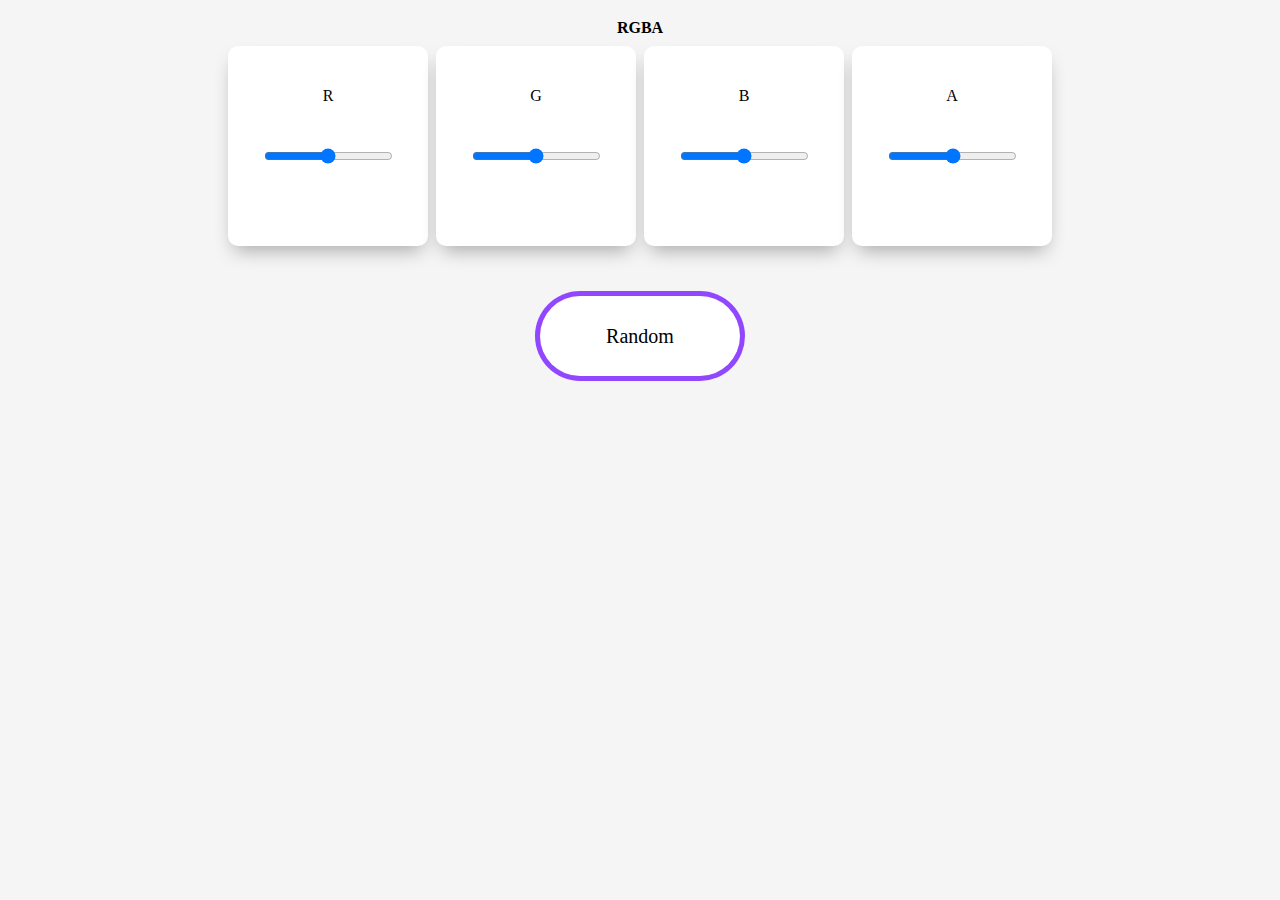
==== random-background-color/index.html @ b587235d "random-background-color fix" ====
<html lang="en">
<head>
  <meta charset="UTF-8">
  <meta name="viewport" content="width=device-width, initial-scale=1.0">
  <title>Bermain warna dengan js</title>
  <link rel="stylesheet" href="styles/style.css">
</head>
<body>
  <div class="container">
    <div class="main">
      <h2>RGBA</h2>
      <div class="card">
        <span>R</span>
        <input type="range" min="0" max="255" name="r" id="r">
      </div>
      <div class="card">
        <span>G</span>
        <input type="range" min="0" max="255" name="g" id="g">
      </div>
      <div class="card">
        <span>B</span>
        <input type="range" min="0" max="255" name="b" id="b">
      </div>
      <div class="card">
        <span>A</span>
        <input type="range" min="1" max="100" name="a" id="a">
      </div>
    </div>

    <div class="addition">
      <div class="button">Random</div>
    </div>
  </div>

  <script src="scripts/script.js"></script>
</body>
</html>
---- random-background-color/styles/style.css ----
/* http://meyerweb.com/eric/tools/css/reset/ 
   v2.0 | 20110126
   License: none (public domain)
*/

html, body, div, span, applet, object, iframe,
h1, h2, h3, h4, h5, h6, p, blockquote, pre,
a, abbr, acronym, address, big, cite, code,
del, dfn, em, img, ins, kbd, q, s, samp,
small, strike, strong, sub, sup, tt, var,
b, u, i, center,
dl, dt, dd, ol, ul, li,
fieldset, form, label, legend,
table, caption, tbody, tfoot, thead, tr, th, td,
article, aside, canvas, details, embed, 
figure, figcaption, footer, header, hgroup, 
menu, nav, output, ruby, section, summary,
time, mark, audio, video {
	margin: 0;
	padding: 0;
	border: 0;
	font-size: 100%;
	font: inherit;
	vertical-align: baseline;
}
/* HTML5 display-role reset for older browsers */
article, aside, details, figcaption, figure, 
footer, header, hgroup, menu, nav, section {
	display: block;
}
body {
	line-height: 1;
}
ol, ul {
	list-style: none;
}
blockquote, q {
	quotes: none;
}
blockquote:before, blockquote:after,
q:before, q:after {
	content: '';
	content: none;
}
table {
	border-collapse: collapse;
	border-spacing: 0;
}




/* main */

body {
    font-family: Roboto;
    text-align: center;
    background-color: whitesmoke;
}

h2 {
    font-weight: bold;
}

.container {
    margin-top: 20px;
}

.card span {
    display: block;
}

.container .main .card {
    
    -webkit-box-shadow: 0px 10px 19px -6px rgba(0,0,0,0.32);
    -moz-box-shadow: 0px 10px 19px -6px rgba(0,0,0,0.32);
    box-shadow: 0px 10px 19px -6px rgba(0,0,0,0.32);
    border-radius: 10px;
    line-height: 100px;
    background-color: white;
    margin: auto;
    margin-left: 2px;
    margin-right: 2px;
    margin-top: 10px;
    text-align: center;
    width: 200px;
    height: 200px;
    display: inline-block;
    transition: 0.2s;
}

.container .main .card:hover {

    -webkit-box-shadow: 0px 19px 19px -6px rgba(0,0,0,0.1);
    -moz-box-shadow: 0px 19px 19px -6px rgba(0,0,0,0.1);
    box-shadow: 0px 19px 19px -6px rgba(0,0,0,0.1);
}

.container .main .card:active {

    -webkit-box-shadow: inset 0px 0px 19px 1px rgba(0,0,0,0.32);
    -moz-box-shadow: inset 0px 0px 19px 1px rgba(0,0,0,0.32);
    box-shadow: inset 0px 0px 19px 1px rgba(0,0,0,0.32);
}

.addition {
    margin-top: 50px;
}

.button {
    -webkit-box-shadow: 0px 0px 0px 5px rgba(145,71,255,1);
    -moz-box-shadow: 0px 0px 0px 5px rgba(145,71,255,1);
    box-shadow: 0px 0px 0px 5px rgba(145,71,255,1);
    font-size: 20px;
    border-radius: 100px;
    display: inline-block;
    line-height: 80px;
    width: 200px;
    height: 80px;
    background-color: white;
    transition: 0.3s;
}

.button:hover {
    box-shadow: 0px 0px 0px 5px rgba(145,71,255,1), 0px 0px 0px 8px rgba(203,105,255,1);
}

.button:active {
    box-shadow: 0px 0px 0px 5px rgba(145,71,255,1), inset 0px 0px 10px 1px rgba(0,0,0,0.32);
}
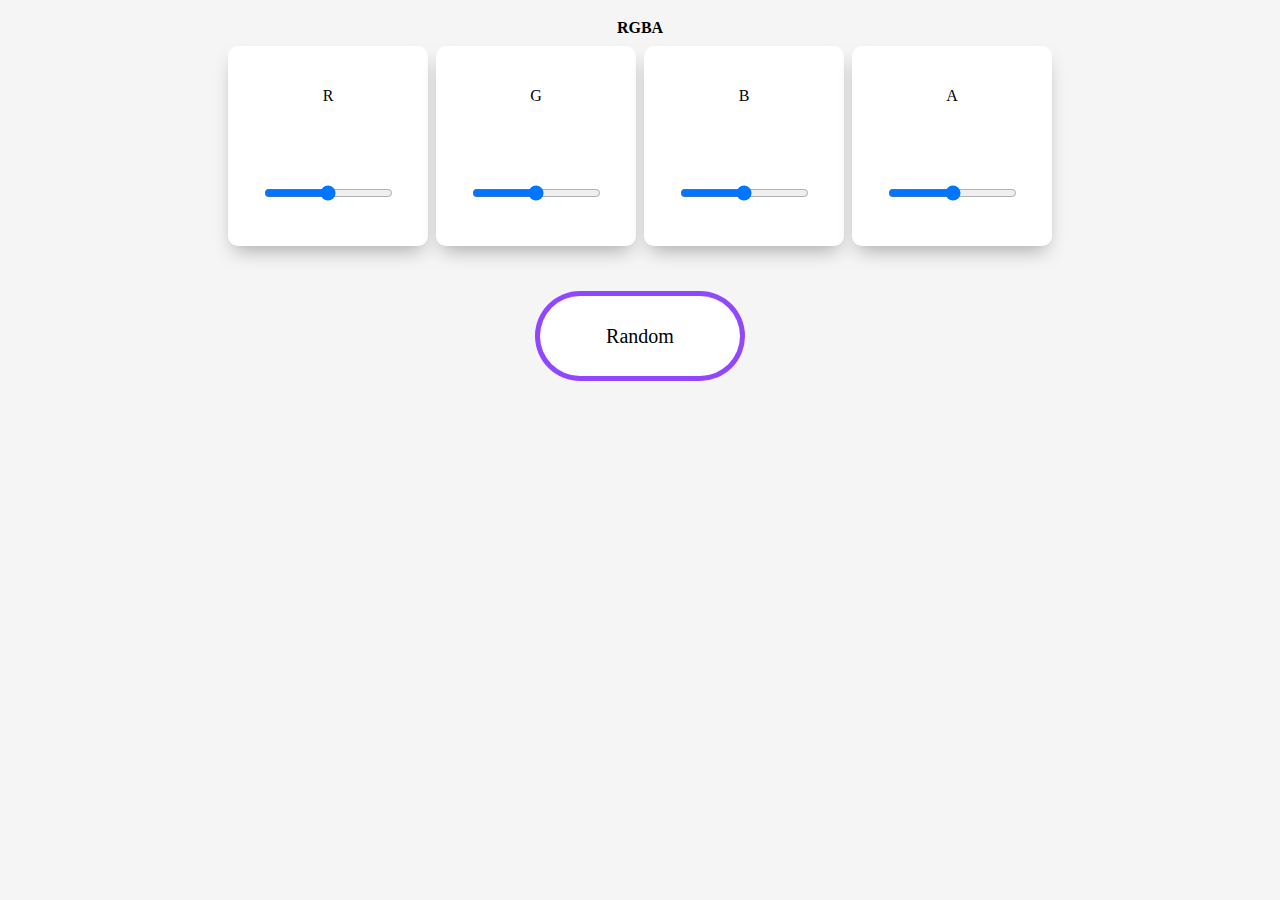
==== commit 19b07c28: "random-background-color fix(2)" ====
--- a/random-background-color/index.html
+++ b/random-background-color/index.html
@@ -1,3 +1,4 @@
+<!DOCTYPE html>
 <html lang="en">
 <head>
   <meta charset="UTF-8">
